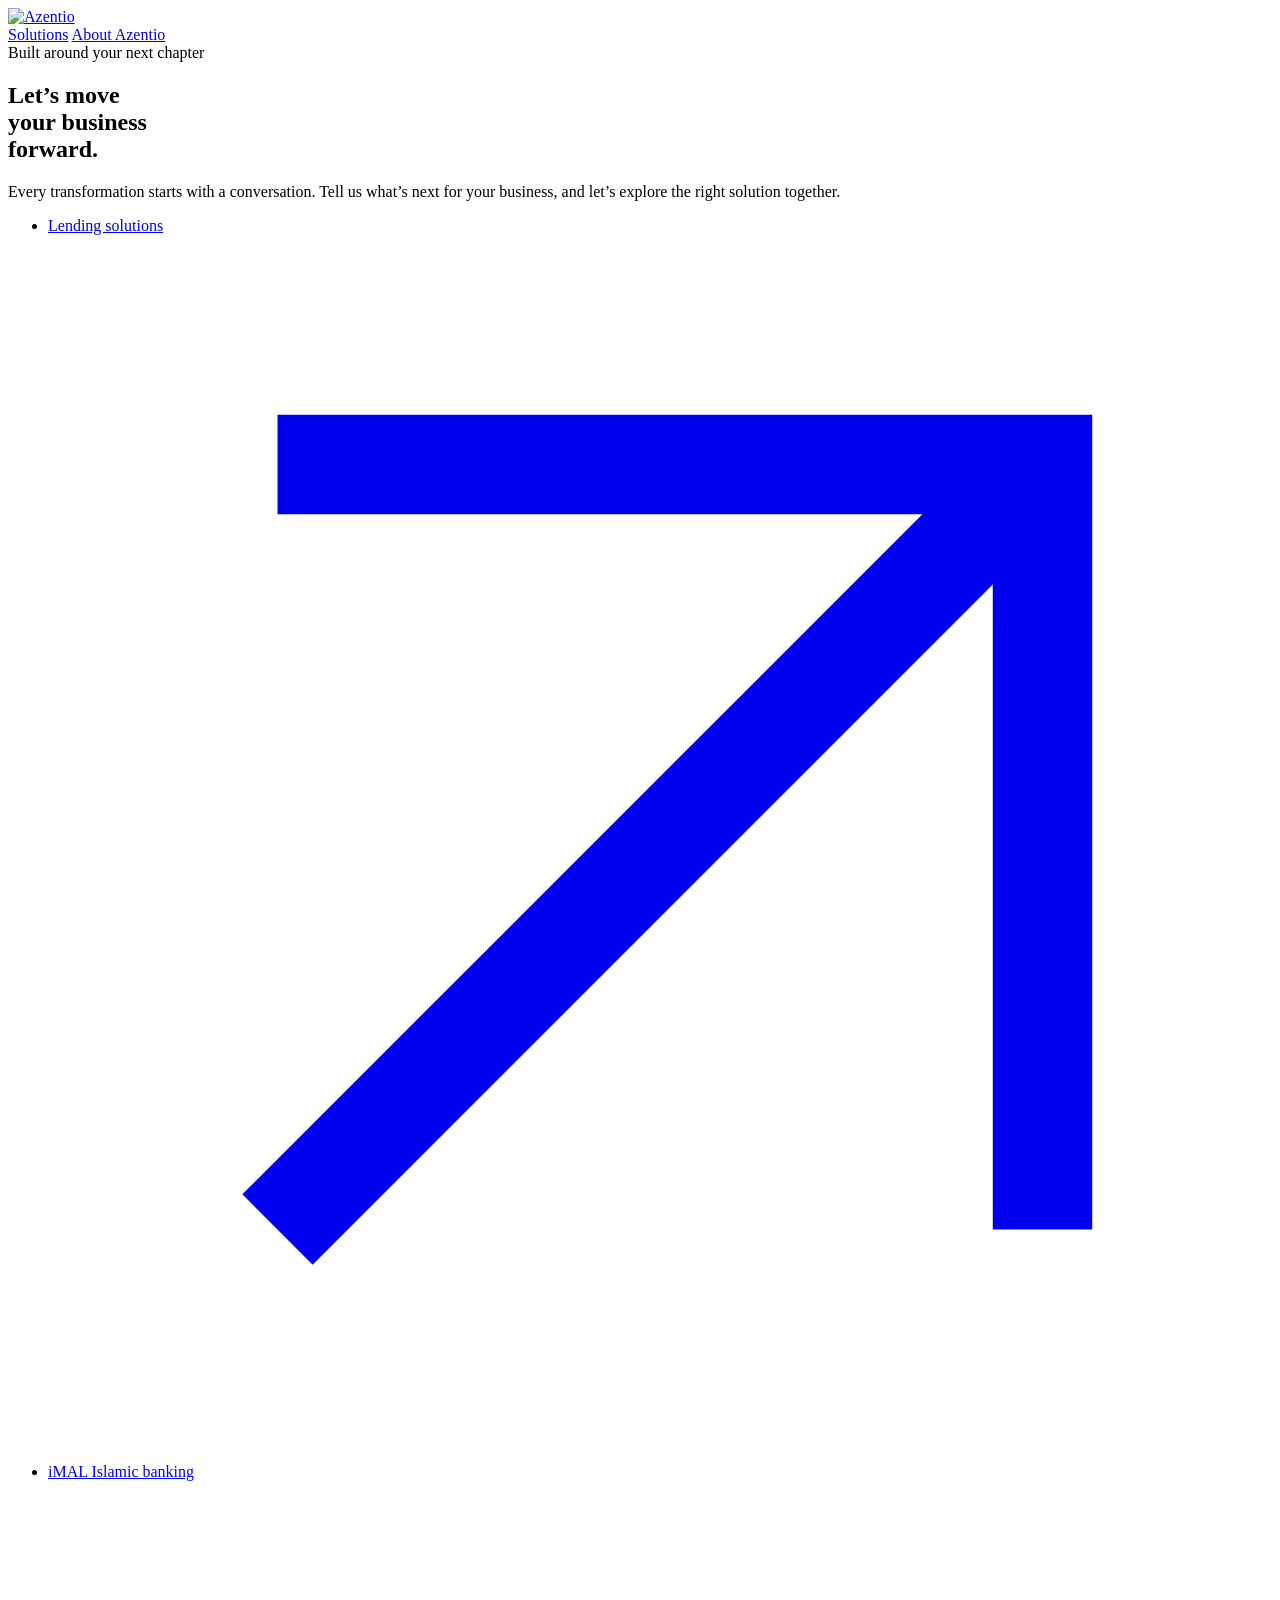
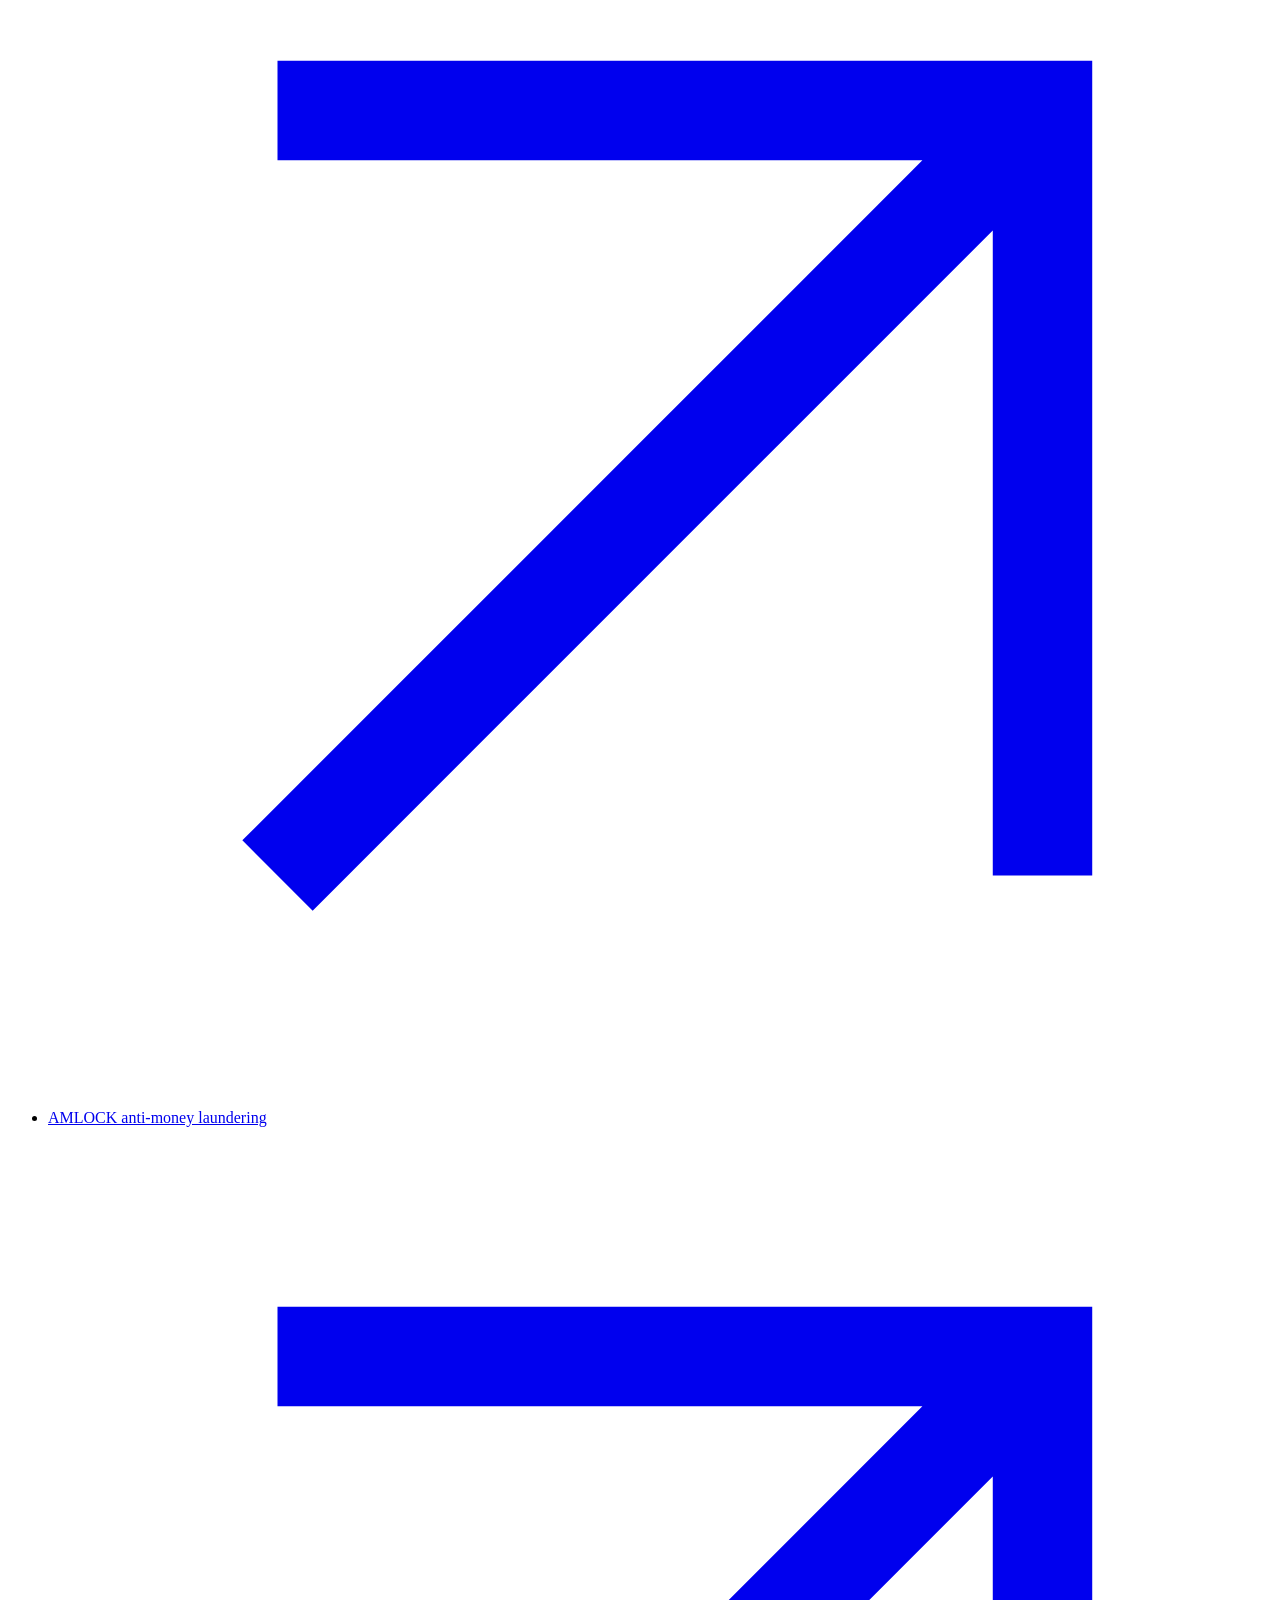
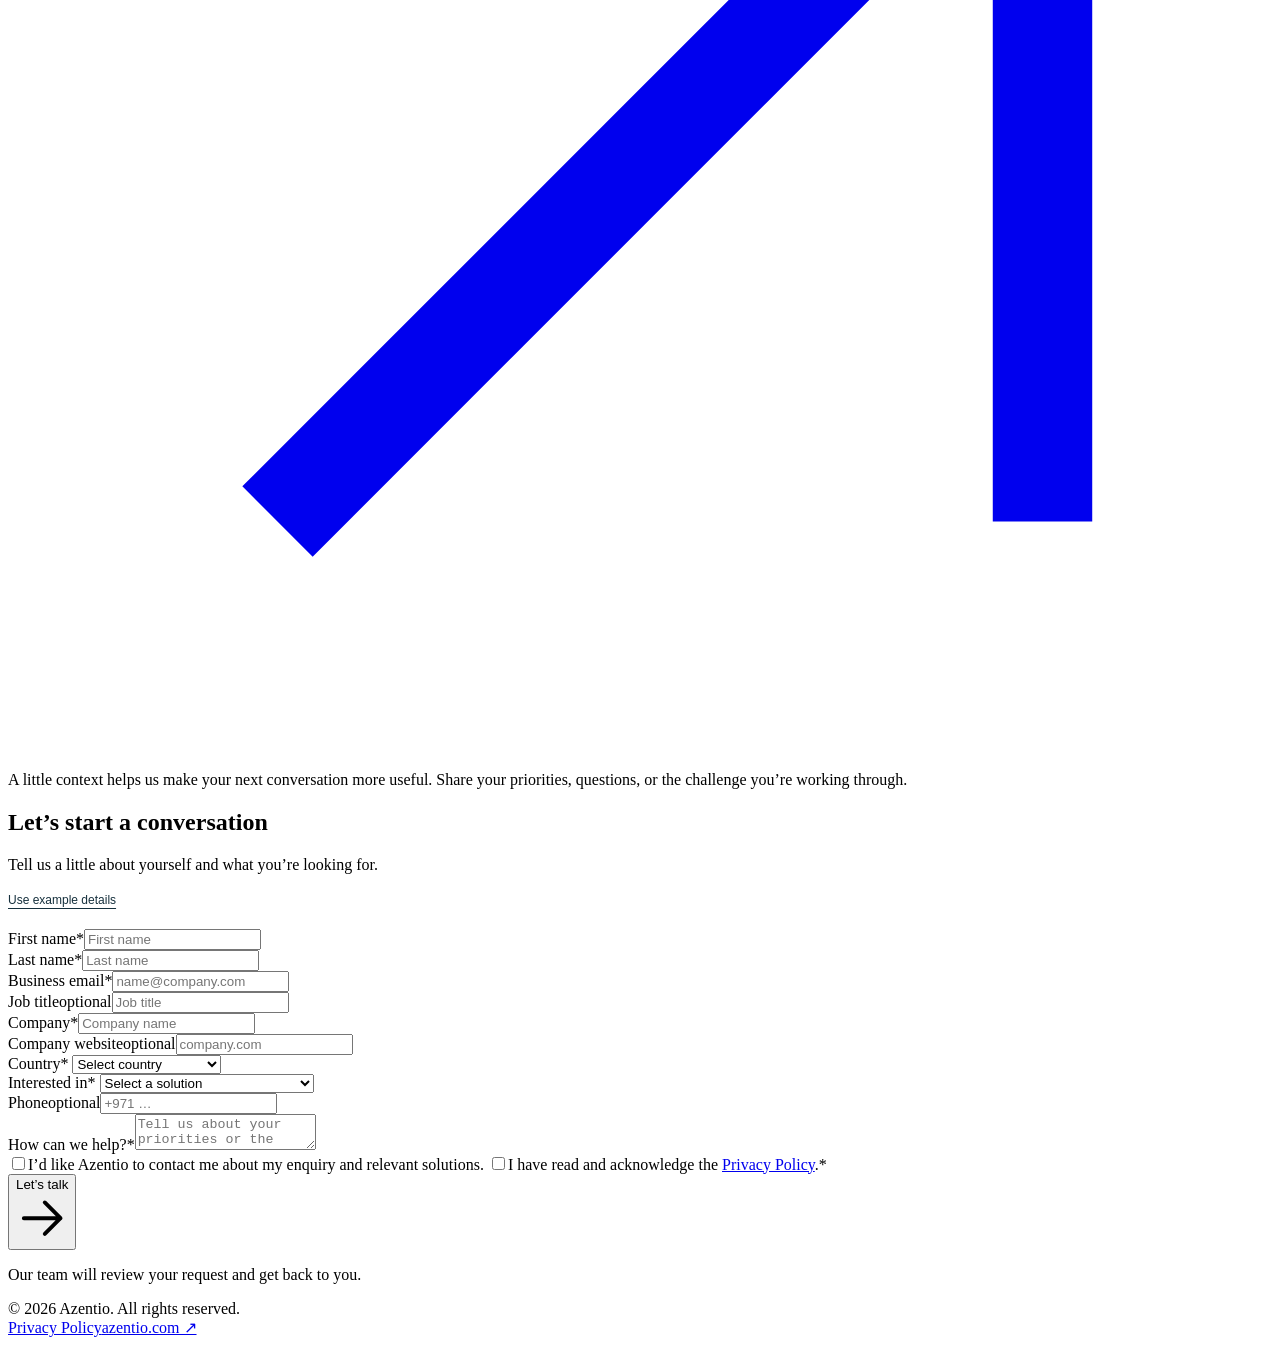
==== ai-sdr-engine/app/static/contact.html @ 13e9da65 "Add AI SDR engine (decision + engagement API, workspace UI) FastAPI service under ai-sdr-engine/: le" ====
<!doctype html>
<!-- app/static/contact.html - Public Azentio enquiry form (website, webinar and ad variants) that creates a lead -->
<html lang="en">
  <head>
    <meta charset="utf-8" />
    <meta name="viewport" content="width=device-width, initial-scale=1" />
    <meta name="color-scheme" content="light" />
    <title>Let's start a conversation | Azentio</title>
    <link rel="icon" href="/assets/azentio-logo.svg" />
    <link rel="stylesheet" href="/assets/brand.css" />
    <style>
      .example-details { border:0;background:none;padding:0;margin:0 0 22px;color:#16303d;font:12px Poppins,sans-serif;text-decoration:underline;text-underline-offset:4px;cursor:pointer; }
      .form-feedback.error { color: #a42727; background: #fde8e8; border-radius: 8px; padding: 10px 12px; font-size: 13px; }
      .field input[aria-invalid="true"], .field select[aria-invalid="true"], .field textarea[aria-invalid="true"] { border-color: #a42727; }
      .field-error { color: #a42727; font-size: 12px; margin: 4px 0 0; }
      .submit-button[aria-busy="true"] { opacity: .6; cursor: progress; }
      .receipt-reference { font-size: 12px; color: #61737b; }
    </style>
  </head>
  <body>
    <header class="site-header">
      <a href="https://www.azentio.com/" aria-label="Azentio home"><img class="logo" src="/assets/azentio-logo.svg" alt="Azentio" /></a>
      <nav class="nav" aria-label="Main navigation">
        <a class="nav-link" href="https://www.azentio.com/banking/">Solutions</a>
        <a class="nav-link" href="https://www.azentio.com/about-azentio">About Azentio</a>
      </nav>
    </header>
    <main class="hero">
      <section class="hero-copy">
        <div class="eyebrow" id="eyebrow">Built around your next chapter</div>
        <h1 id="headline">Let’s move<br />your business<br /><span class="underline">forward.</span></h1>
        <p class="hero-description" id="hero-description">Every transformation starts with a conversation. Tell us what’s next for your business, and let’s explore the right solution together.</p>
        <ul class="product-links">
          <li><a class="product-link" href="https://www.azentio.com/banking/lending"><span><i class="product-dot"></i>Lending solutions</span><svg viewBox="0 0 16 16" fill="none" aria-hidden="true"><path d="M3 13 13 3M3 3h10v10" stroke="currentColor" stroke-width="1.3" /></svg></a></li>
          <li><a class="product-link" href="https://www.azentio.com/banking/imal-islamic-banking"><span><i class="product-dot"></i>iMAL Islamic banking</span><svg viewBox="0 0 16 16" fill="none" aria-hidden="true"><path d="M3 13 13 3M3 3h10v10" stroke="currentColor" stroke-width="1.3" /></svg></a></li>
          <li><a class="product-link" href="https://www.azentio.com/risk-compliance/transaction-monitoring"><span><i class="product-dot"></i>AMLOCK anti-money laundering</span><svg viewBox="0 0 16 16" fill="none" aria-hidden="true"><path d="M3 13 13 3M3 3h10v10" stroke="currentColor" stroke-width="1.3" /></svg></a></li>
        </ul>
        <div class="motif" aria-hidden="true"><div class="motif-block one"></div><div class="motif-block two"></div><div class="motif-cut"></div><div class="motif-line"></div></div>
        <p class="privacy-note">A little context helps us make your next conversation more useful. Share your priorities, questions, or the challenge you’re working through.</p>
      </section>
      <section class="form-card" aria-labelledby="form-heading">
        <h2 id="form-heading">Let’s start a conversation</h2>
        <p class="form-intro" id="form-intro">Tell us a little about yourself and what you’re looking for.</p>
        <button type="button" class="example-details" id="use-example-details">Use example details</button>
        <form id="enquiry-form" novalidate>
          <p id="enquiry-error" class="form-feedback error" role="alert" hidden></p>
          <div class="fields">
            <div class="field"><label for="firstName">First name<span class="required">*</span></label><input id="firstName" name="firstName" autocomplete="given-name" required placeholder="First name" maxlength="100" /></div>
            <div class="field"><label for="lastName">Last name<span class="required">*</span></label><input id="lastName" name="lastName" autocomplete="family-name" required placeholder="Last name" maxlength="100" /></div>
            <div class="field"><label for="email">Business email<span class="required">*</span></label><input id="email" name="email" type="email" autocomplete="email" required placeholder="name@company.com" maxlength="200" /></div>
            <div class="field"><label for="role">Job title<span class="optional">optional</span></label><input id="role" name="role" autocomplete="organization-title" placeholder="Job title" maxlength="150" /></div>
            <div class="field"><label for="companyName">Company<span class="required">*</span></label><input id="companyName" name="companyName" autocomplete="organization" required placeholder="Company name" maxlength="200" /></div>
            <div class="field"><label for="companyDomain">Company website<span class="optional">optional</span></label><input id="companyDomain" name="companyDomain" type="text" inputmode="url" autocomplete="url" placeholder="company.com" maxlength="250" /></div>
            <div class="field"><label for="country">Country<span class="required">*</span></label>
              <select id="country" name="country" required>
                <option value="" selected disabled>Select country</option>
                <option value="AE">United Arab Emirates</option><option value="SA">Saudi Arabia</option><option value="BH">Bahrain</option><option value="QA">Qatar</option><option value="KW">Kuwait</option><option value="OM">Oman</option><option value="IN">India</option><option value="MY">Malaysia</option><option value="JO">Jordan</option><option value="EG">Egypt</option><option value="PK">Pakistan</option><option value="SG">Singapore</option><option value="GB">United Kingdom</option><option value="DE">Germany</option><option value="US">United States</option>
              </select></div>
            <div class="field"><label for="productId">Interested in<span class="required">*</span></label>
              <select id="productId" name="productId" required>
                <option value="" selected disabled>Select a solution</option>
                <option value="lending_platform">Lending solutions</option>
                <option value="islamic_banking">iMAL Islamic banking</option>
                <option value="aml_compliance">AMLOCK anti-money laundering</option>
                <option value="unknown">Something else</option>
              </select></div>
            <div class="field"><label for="phone">Phone<span class="optional">optional</span></label><input id="phone" name="phone" type="tel" autocomplete="tel" placeholder="+971 …" maxlength="40" /></div>
            <div class="field full"><label for="inquiry">How can we help?<span class="required" id="inquiry-req">*</span></label><textarea id="inquiry" name="inquiry" placeholder="Tell us about your priorities or the challenge you’d like to solve." maxlength="4000"></textarea></div>
          </div>
          <div class="checkboxes">
            <label class="checkbox-label" for="contactPermission"><input type="checkbox" id="contactPermission" name="contactPermission" /><span>I’d like Azentio to contact me about my enquiry and relevant solutions.</span></label>
            <label class="checkbox-label" for="privacyAccepted"><input type="checkbox" id="privacyAccepted" name="privacyAccepted" required /><span>I have read and acknowledge the <a href="https://www.azentio.com/privacy-policy/" target="_blank" rel="noopener">Privacy Policy</a>.<span class="required">*</span></span></label>
          </div>
          <button class="submit-button" id="submit-enquiry" type="submit"><span id="submit-label">Let’s talk</span><svg viewBox="0 0 20 20" fill="none" aria-hidden="true"><path d="M3 10h14m-6-6 6 6-6 6" stroke="currentColor" stroke-width="1.5" stroke-linecap="round" stroke-linejoin="round" /></svg></button>
          <p class="after-submit">Our team will review your request and get back to you.</p>
        </form>
        <div id="enquiry-confirmation" class="confirmation" hidden>
          <div class="confirmation-mark" aria-hidden="true">✓</div>
          <h3 id="confirmation-title" tabindex="-1">Thank you.</h3>
          <p id="confirmation-message"></p>
          <p id="confirmation-reference" class="receipt-reference"></p>
          <button type="button" class="dark-button" id="back-to-form">Back to form</button>
          <a id="view-enquiry" class="workspace-link" href="/workspace#/leads" style="margin-top:16px">View in sales workspace ↗</a>
        </div>
      </section>
    </main>
    <footer class="page-footer">
      <span>© 2026 Azentio. All rights reserved.</span>
      <div class="footer-links"><a href="https://www.azentio.com/privacy-policy/">Privacy Policy</a><a href="https://www.azentio.com/">azentio.com ↗</a></div>
    </footer>
    <script>
      "use strict";
      const params = new URLSearchParams(location.search);
      const source = ["website", "webinar", "event", "ad"].includes(params.get("source")) ? params.get("source") : "website";
      const eventName = params.get("event") || "";
      const assetName = params.get("asset") || "";
      const campaignId = params.get("campaign") || "";
      const $ = id => document.getElementById(id);
      const PREFILL = {
        layla: { firstName: "Layla", lastName: "Haddad", email: "layla.haddad@gulfcrescentbank.ae", role: "Head of Digital Lending", companyName: "Gulf Crescent Bank", country: "AE", productId: "lending_platform", phone: "+971 50 555 0101", inquiry: "We are replacing our lending platform. Please arrange a discussion." },
        yusuf: { firstName: "Yusuf", lastName: "Rahman", email: "yusuf.rahman@alnoorislamic.com.sa", role: "Chief Transformation Officer", companyName: "Al Noor Islamic Bank", country: "SA", productId: "islamic_banking", phone: "+966 55 555 0201", inquiry: "" },
      };

      // Adapt headline and copy for webinar/event registrations and ad downloads
      function applyVariant() {
        if (source === "webinar" || source === "event") {
          $("eyebrow").textContent = source === "webinar" ? "Webinar registration" : "Event registration";
          $("headline").textContent = eventName || "Join the conversation";
          $("hero-description").textContent = "Register your place. We’ll share the session details and follow up with insights relevant to your institution.";
          $("form-heading").textContent = "Reserve your place";
          $("submit-label").textContent = "Register";
          $("inquiry-req").hidden = true;
        } else if (source === "ad") {
          $("eyebrow").textContent = "Free download";
          $("headline").textContent = assetName || "Get the guide";
          $("hero-description").textContent = "Fill in your details and we’ll send the guide straight to your inbox.";
          $("form-heading").textContent = "Get your copy";
          $("submit-label").textContent = "Download";
          $("inquiry-req").hidden = true;
        }
      }

      // Show a field-level error next to an input
      function fieldError(el, msg) {
        el.setAttribute("aria-invalid", "true");
        const p = document.createElement("p"); p.className = "field-error"; p.textContent = msg; el.insertAdjacentElement("afterend", p);
      }
      // Keep only the public hostname from a supplied company website.
      function companyHost(value) {
        const text = value.trim(); if (!text) return "";
        try {
          const url = new URL(/^https?:\/\//i.test(text) ? text : "https://" + text);
          const host = url.hostname.toLowerCase().replace(/^www\./, "").replace(/\.$/, "");
          if (!["http:", "https:"].includes(url.protocol) || url.username || url.password || url.port || !host.includes(".") || /^[\d.]+$/.test(host) || !/^[a-z0-9.-]+$/.test(host) || /\.(?:test|example|localhost|local|internal|invalid)$/.test(host)) return null;
          return host;
        } catch (_) { return null; }
      }
      // Validate required fields and return the first invalid element
      function validate() {
        document.querySelectorAll(".field-error").forEach(e => e.remove());
        document.querySelectorAll("[aria-invalid]").forEach(e => e.removeAttribute("aria-invalid"));
        const needInquiry = source === "website";
        const checks = [["firstName", "Enter your first name."], ["lastName", "Enter your last name."], ["email", "Enter your business email."], ["companyName", "Enter your company."], ["country", "Select your country."], ["productId", "Select a solution."]];
        if (needInquiry) checks.push(["inquiry", "Tell us briefly how we can help."]);
        let firstBad = null;
        for (const [id, msg] of checks) { const el = $(id); if (!el.value.trim()) { fieldError(el, msg); firstBad = firstBad || el; } }
        const em = $("email"); if (em.value.trim() && !/^[^@\s]+@[^@\s]+\.[^@\s]+$/.test(em.value.trim())) { fieldError(em, "Enter a valid email address."); firstBad = firstBad || em; }
        const website = $("companyDomain"); if (website.value.trim() && !companyHost(website.value)) { fieldError(website, "Enter your company's public website, such as company.com."); firstBad = firstBad || website; }
        if (!$("privacyAccepted").checked) { fieldError($("privacyAccepted").closest("label"), "Please acknowledge the Privacy Policy."); firstBad = firstBad || $("privacyAccepted"); }
        return firstBad;
      }

      let idemKey = crypto.randomUUID();
      let previousPayload = "";
      $("enquiry-form").addEventListener("submit", async e => {
        e.preventDefault();
        const bad = validate();
        if (bad) { bad.focus(); return; }
        const btn = $("submit-enquiry"); btn.setAttribute("aria-busy", "true"); btn.disabled = true; $("enquiry-error").hidden = true;
        const v = id => $(id).value.trim();
        const body = {
          sourceRecordId: source + "-" + idemKey.slice(0, 12), source, fullName: v("firstName") + " " + v("lastName"), email: v("email"),
          companyName: v("companyName"), country: v("country"), productId: v("productId"), inquiry: v("inquiry"),
          privacyAccepted: $("privacyAccepted").checked, contactPermission: $("contactPermission").checked ? "allowed" : "unknown", submittedAt: new Date().toISOString(),
        };
        if (v("role")) body.role = v("role");
        if (v("companyDomain")) body.companyDomain = companyHost(v("companyDomain"));
        if (v("phone")) body.phone = v("phone");
        if (eventName) body.eventName = eventName;
        if (assetName) body.assetName = assetName;
        if (campaignId) body.campaignId = campaignId;
        const signature = JSON.stringify({...body,sourceRecordId:undefined,submittedAt:undefined});
        if (previousPayload && signature !== previousPayload) { idemKey=crypto.randomUUID(); body.sourceRecordId=source+"-"+idemKey.slice(0,12); }
        previousPayload=signature;
        try {
          const r = await fetch("/public/enquiries", { method: "POST", headers: { "Content-Type": "application/json", "Idempotency-Key": idemKey }, body: JSON.stringify(body) });
          if (!r.ok) throw new Error(String(r.status));
          const data = await r.json();
          $("enquiry-form").hidden = true; $("enquiry-confirmation").hidden = false;
          $("use-example-details").hidden = true;
          $("view-enquiry").href = "/workspace#/leads/" + encodeURIComponent(data.leadId);
          $("confirmation-message").textContent = source === "website"
            ? "We’ve received your enquiry, " + v("firstName") + ". A member of our team will be in touch shortly."
            : source === "ad" ? "Thanks, " + v("firstName") + ". Your request has been recorded for our team to review."
            : "You’re registered, " + v("firstName") + ". Your registration has been recorded for our team to review.";
          $("confirmation-reference").textContent = "Reference: " + String(data.reference || data.leadId || "");
          $("confirmation-title").focus();
        } catch (err) {
          const box = $("enquiry-error"); box.textContent = "We couldn’t send your request just now. Please try again in a moment."; box.hidden = false;
        } finally { btn.removeAttribute("aria-busy"); btn.disabled = false; }
      });
      $("back-to-form").addEventListener("click", () => {
        $("enquiry-form").reset(); $("use-example-details").hidden=false; idemKey = crypto.randomUUID();
        $("enquiry-confirmation").hidden = true; $("enquiry-form").hidden = false; $("firstName").focus();
      });
      // Fill a controlled example without recording consent or submitting it.
      $("use-example-details").addEventListener("click", () => {
        const values = {firstName:"Priya",lastName:"Shah",email:"priya.shah@gulfcrescentbank.ae",role:"Head of Transformation",companyName:"Harbour Bank",country:"AE",productId:"lending_platform",inquiry:"We are reviewing our lending platform and would like to discuss loan origination and collections. Vendor evaluation is planned for Q1 2027."};
        for (const [field,value] of Object.entries(values)) if ($(field)) $(field).value=value;
        $("contactPermission").checked=false; $("privacyAccepted").checked=false;
        idemKey=crypto.randomUUID(); previousPayload="";
      });
      applyVariant();
      const pre = PREFILL[params.get("prefill")];
      if (pre) { for (const [k, val] of Object.entries(pre)) if ($(k)) $(k).value = val; $("contactPermission").checked = false; $("privacyAccepted").checked = false; }
    </script>
  </body>
</html>
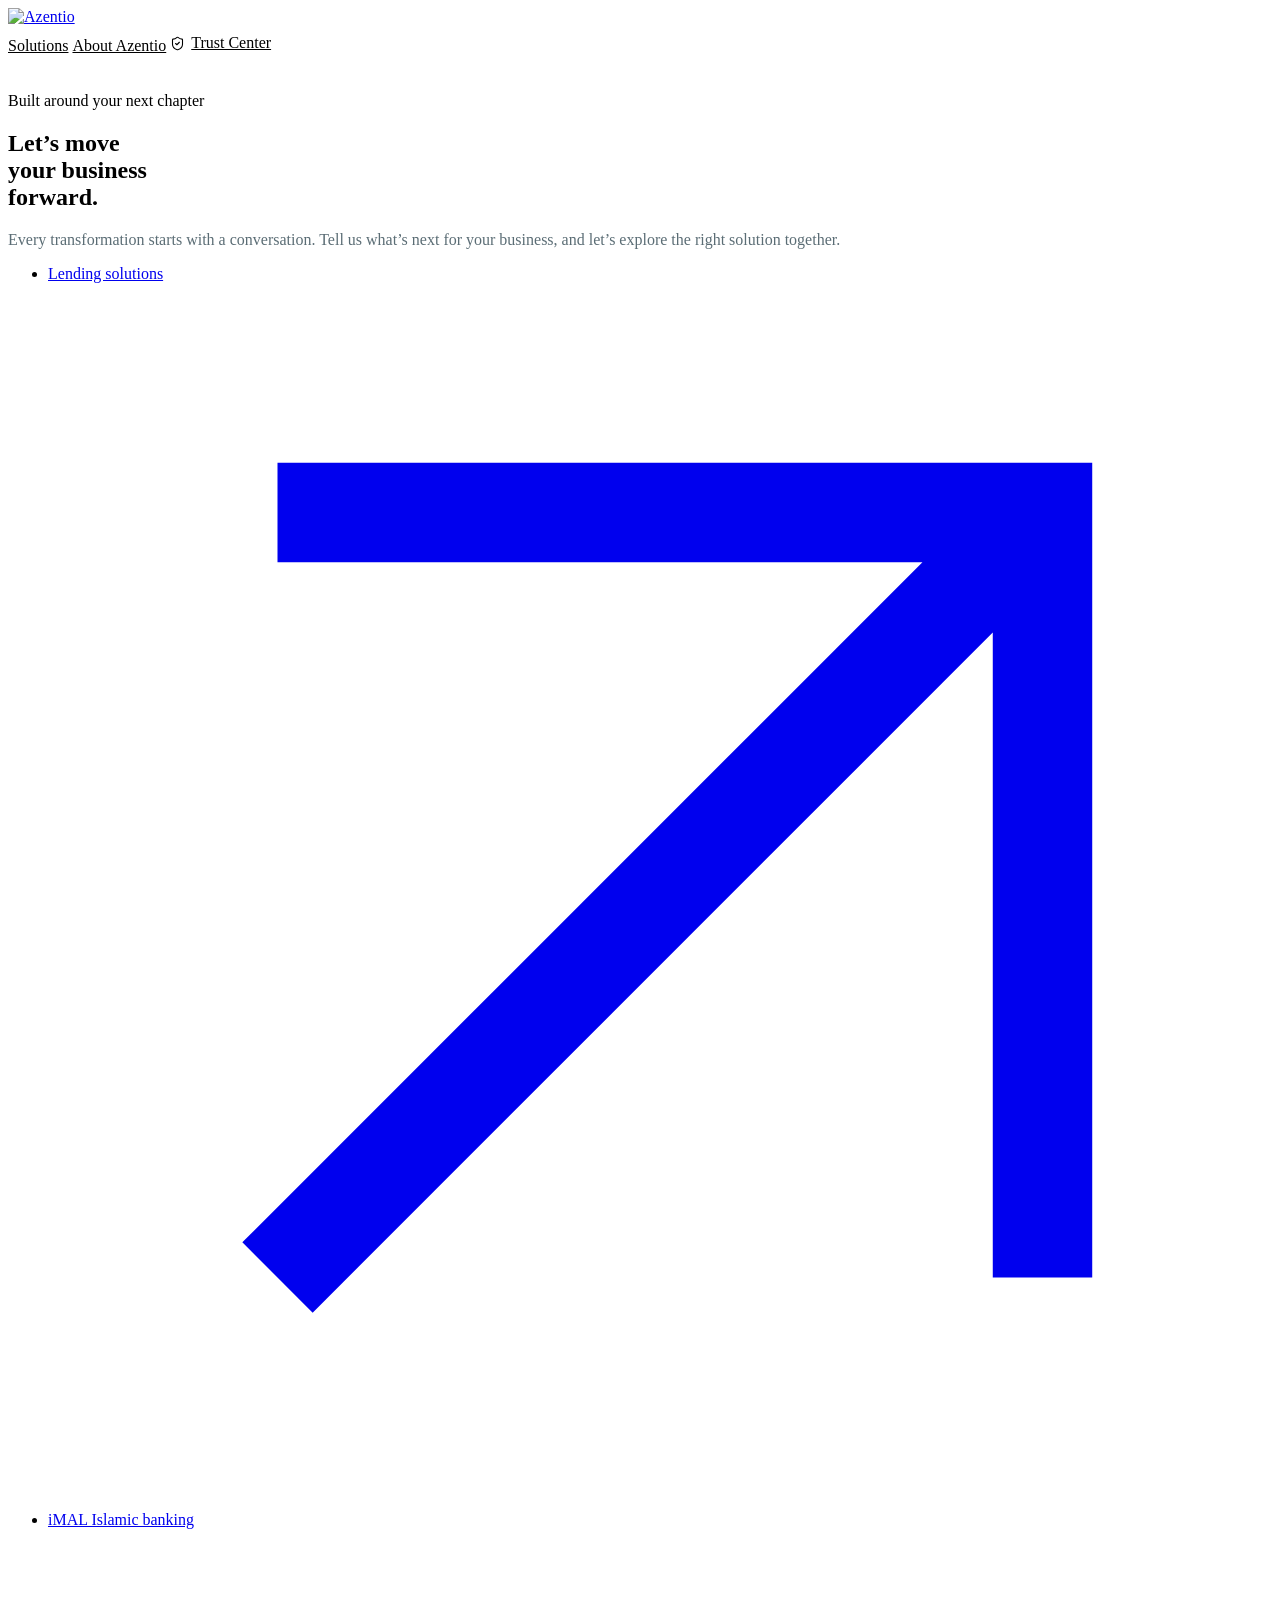
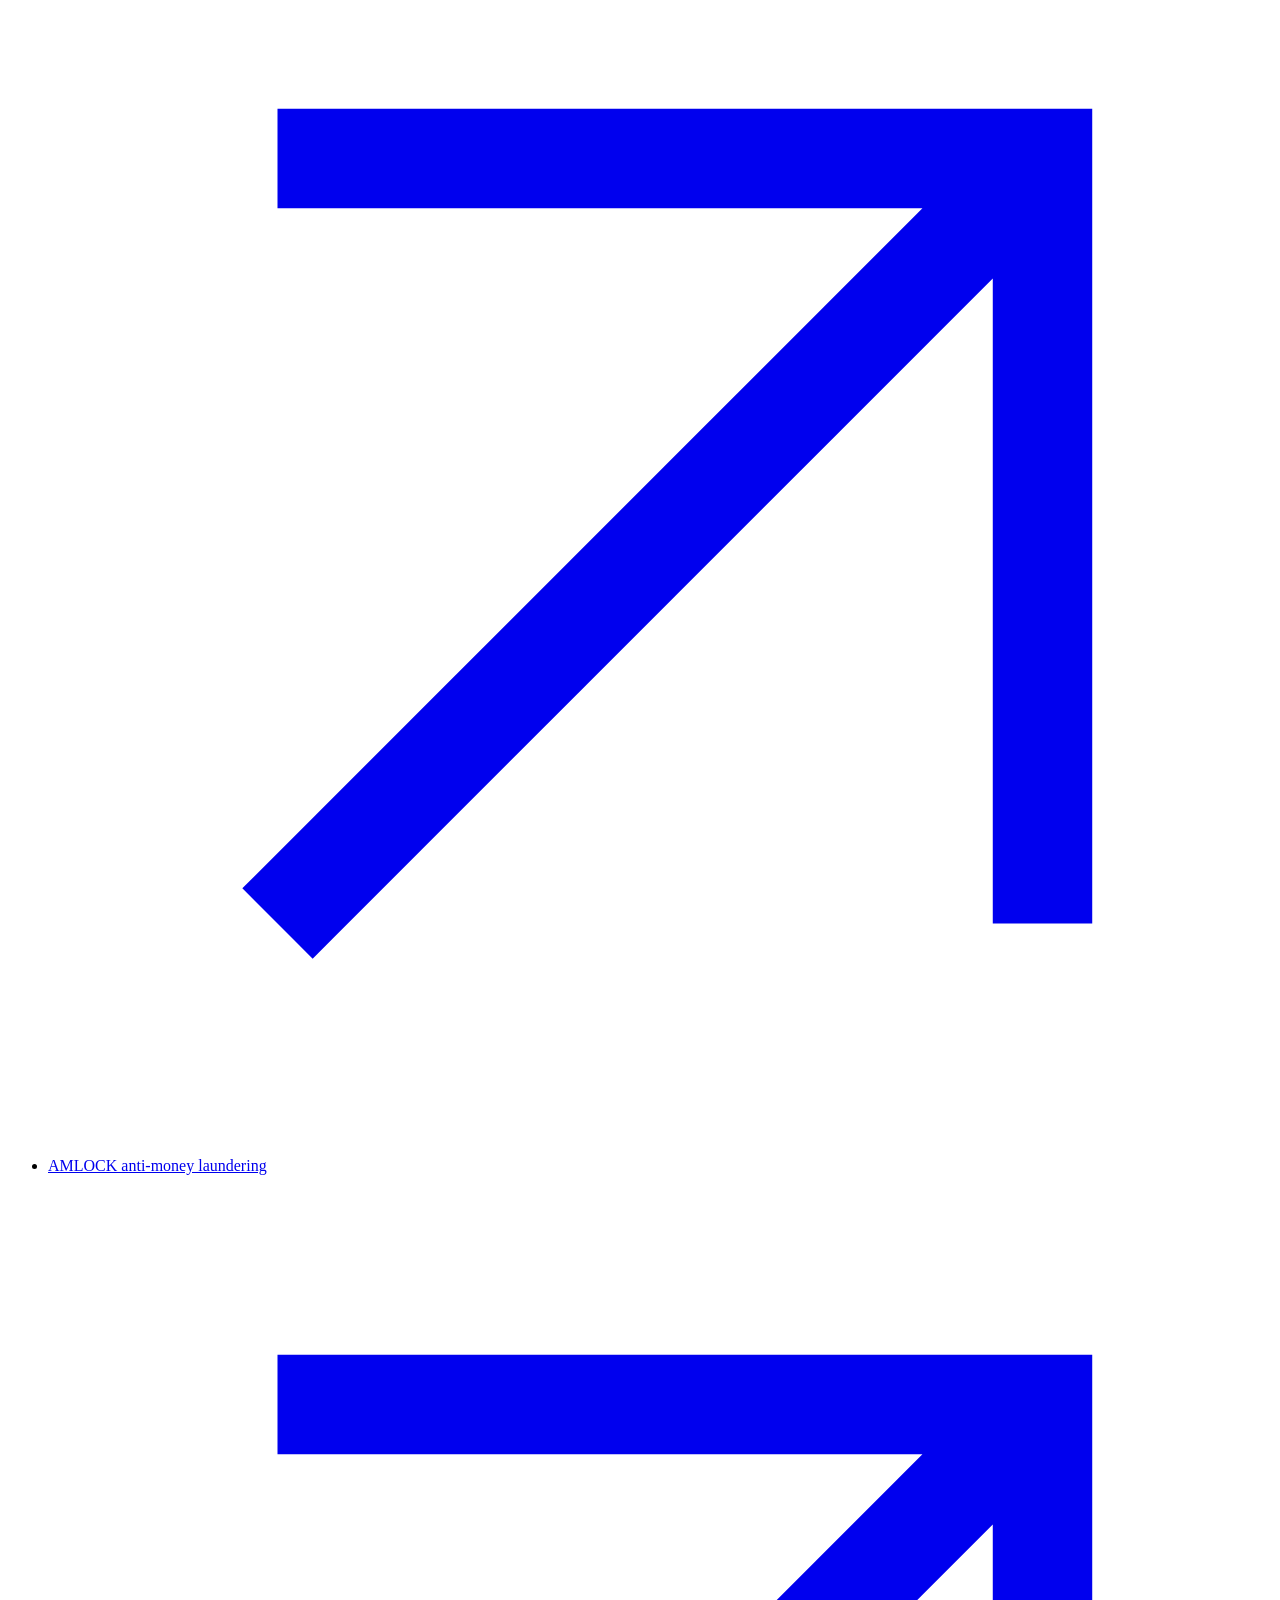
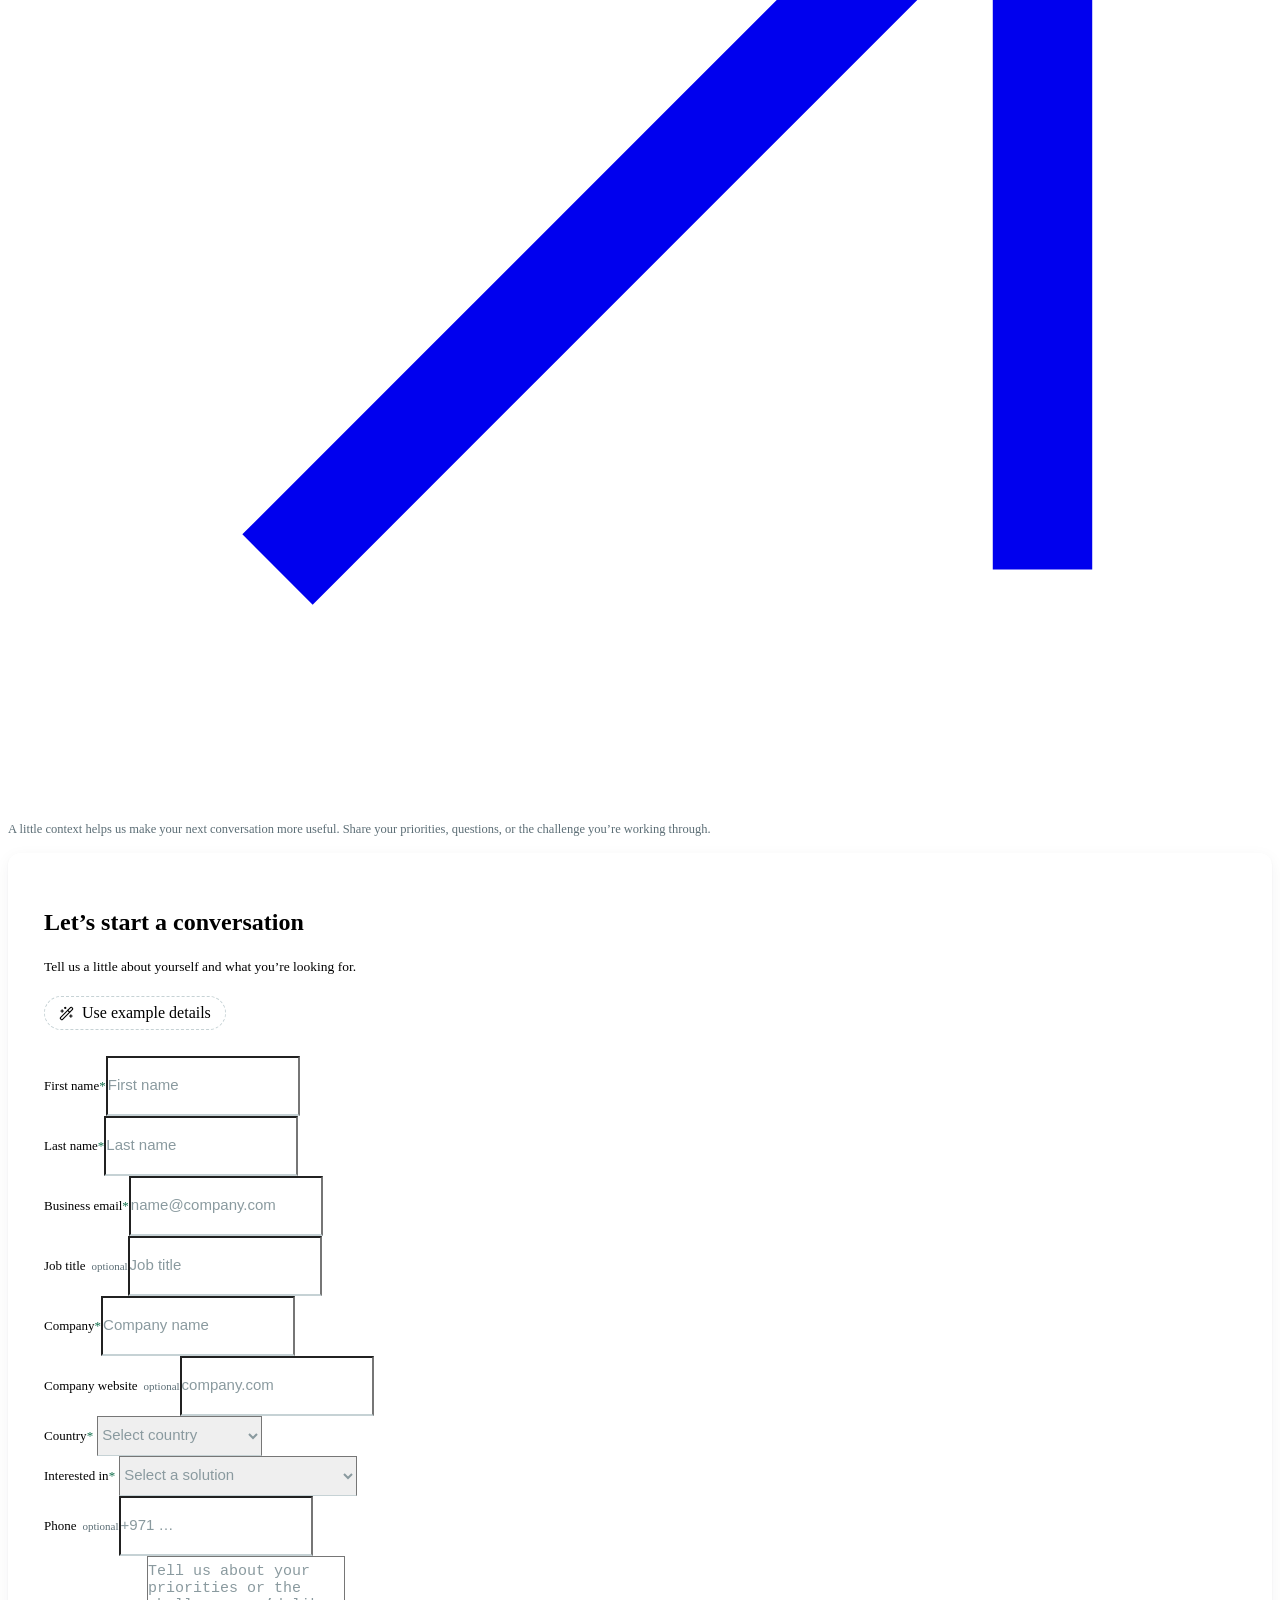
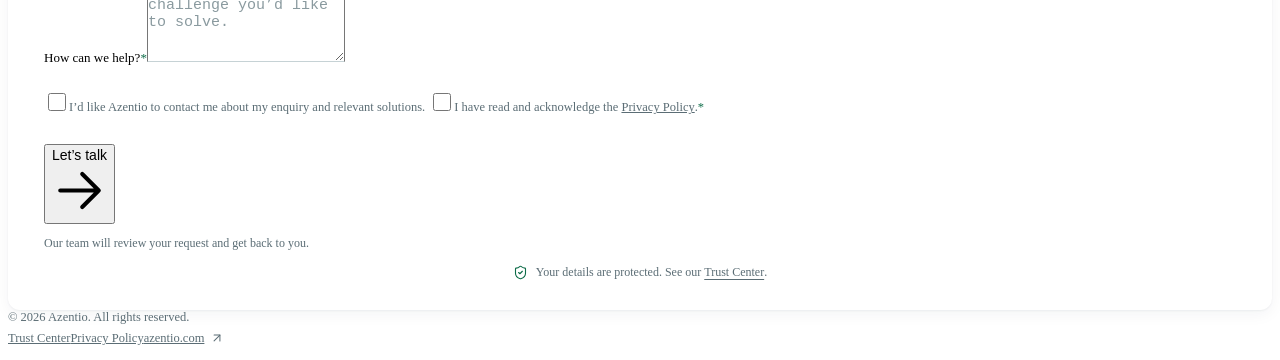
==== commit 991a4aab: "AI SDR engine: multichannel outreach, account pages, performance view - Text messaging step: AI-draf" ====
--- a/ai-sdr-engine/app/static/contact.html
+++ b/ai-sdr-engine/app/static/contact.html
@@ -9,12 +9,93 @@
     <link rel="icon" href="/assets/azentio-logo.svg" />
     <link rel="stylesheet" href="/assets/brand.css" />
     <style>
-      .example-details { border:0;background:none;padding:0;margin:0 0 22px;color:#16303d;font:12px Poppins,sans-serif;text-decoration:underline;text-underline-offset:4px;cursor:pointer; }
-      .form-feedback.error { color: #a42727; background: #fde8e8; border-radius: 8px; padding: 10px 12px; font-size: 13px; }
-      .field input[aria-invalid="true"], .field select[aria-invalid="true"], .field textarea[aria-invalid="true"] { border-color: #a42727; }
-      .field-error { color: #a42727; font-size: 12px; margin: 4px 0 0; }
-      .submit-button[aria-busy="true"] { opacity: .6; cursor: progress; }
-      .receipt-reference { font-size: 12px; color: #61737b; }
+      :root {
+        --ink-2: #2b4654; --ink-soft: #e8eef0; --mint-soft: #ddfff2; --mint-ink: #0b6b47; --muted: #5b6d75;
+        --line-soft: #dde5e7; --line-strong: #c6d2d5; --red-soft: #fde8e8; --red-ink: #a42727;
+        --radius: 12px; --shadow: 0 1px 2px rgb(22 48 61 / .05), 0 4px 16px rgb(22 48 61 / .05); --ease: cubic-bezier(.2,.8,.2,1);
+      }
+      :focus-visible { outline: 2px solid var(--ink); outline-offset: 3px; border-radius: 6px; }
+      .site-header { height: 84px; }
+      .nav-link { display: inline-flex; align-items: center; gap: 6px; padding: 8px 0; color: var(--ink); }
+      .nav-link svg { width: 15px; height: 15px; stroke: currentColor; fill: none; stroke-width: 1.75; stroke-linecap: round; stroke-linejoin: round; }
+      .hero-description { color: var(--muted); }
+      .privacy-note { font-size: 12.5px; line-height: 1.75; color: var(--muted); }
+      .form-card { border-radius: var(--radius); border-color: var(--line-soft); box-shadow: var(--shadow); padding: 36px 36px 30px; }
+      .form-intro { font-size: 13.5px; line-height: 1.65; margin-bottom: 18px; }
+      .example-details { display: inline-flex; align-items: center; gap: 8px; min-height: 34px; padding: 0 14px; margin: 0 0 26px; border: 1px dashed var(--line-strong); border-radius: 999px; background: var(--white); color: var(--ink); font: 500 12.5px var(--font); cursor: pointer; transition: background .15s var(--ease), border-color .15s var(--ease); }
+      .example-details:hover { background: var(--ink-soft); border-color: var(--ink); }
+      .example-details svg { width: 15px; height: 15px; stroke: currentColor; fill: none; stroke-width: 1.75; stroke-linecap: round; stroke-linejoin: round; }
+      .fields { row-gap: 24px; }
+      .field label { font-size: 13px; font-weight: 500; margin-bottom: 6px; }
+      .required { color: var(--mint-ink); }
+      .optional { font-size: 11px; color: var(--muted); margin-left: 6px; font-weight: 400; }
+      .field input, .field select, .field textarea { font-size: 15px; min-height: 40px; padding: 6px 0 10px; border-bottom-color: var(--line-strong); transition: border-color .15s var(--ease), box-shadow .15s var(--ease); }
+      .field input::placeholder, .field textarea::placeholder { color: #8a9a9f; }
+      .field select:invalid { color: #8a9a9f; }
+      .field input:hover, .field select:hover, .field textarea:hover { border-bottom-color: var(--muted); }
+      .field input:focus, .field select:focus, .field textarea:focus { border-bottom-color: var(--ink); box-shadow: 0 2px 0 var(--mint); }
+      .field textarea { min-height: 88px; }
+      .field input[aria-invalid="true"], .field select[aria-invalid="true"], .field textarea[aria-invalid="true"] { border-bottom-color: var(--red-ink); box-shadow: 0 1px 0 var(--red-ink); }
+      .field-error { display: flex; align-items: flex-start; gap: 6px; color: var(--red-ink); font-size: 12.5px; line-height: 1.5; margin: 6px 0 0; }
+      .field-error::before { content: ""; flex: none; width: 14px; height: 14px; margin-top: 2px; background: currentColor; -webkit-mask: url("data:image/svg+xml,%3Csvg xmlns='http://www.w3.org/2000/svg' viewBox='0 0 24 24' fill='none' stroke='black' stroke-width='2' stroke-linecap='round'%3E%3Ccircle cx='12' cy='12' r='10'/%3E%3Cpath d='M12 8v4M12 16h.01'/%3E%3C/svg%3E") center / contain no-repeat; mask: url("data:image/svg+xml,%3Csvg xmlns='http://www.w3.org/2000/svg' viewBox='0 0 24 24' fill='none' stroke='black' stroke-width='2' stroke-linecap='round'%3E%3Ccircle cx='12' cy='12' r='10'/%3E%3Cpath d='M12 8v4M12 16h.01'/%3E%3C/svg%3E") center / contain no-repeat; }
+      .checkboxes { gap: 14px; margin-top: 26px; }
+      .checkbox-label { font-size: 12.5px; line-height: 1.65; color: var(--muted); }
+      .checkbox-label input { width: 18px; height: 18px; min-width: 18px; margin-top: 1px; border-radius: 4px; border-color: var(--line-strong); cursor: pointer; transition: background .15s var(--ease), border-color .15s var(--ease); }
+      .checkbox-label input:hover { border-color: var(--ink); }
+      .checkbox-label input:focus-visible { outline: 2px solid var(--ink); outline-offset: 2px; }
+      .checkbox-label input:checked:after { font-size: 12px; }
+      .checkbox-label a { color: var(--ink); font-weight: 500; }
+      .checkbox-label + .field-error { margin: -6px 0 0 28px; }
+      .form-feedback.error { color: var(--red-ink); background: var(--red-soft); border: 1px solid #f3c9c9; border-radius: 8px; padding: 10px 12px; font-size: 13px; }
+      .submit-button { min-height: 50px; margin-top: 26px; font-size: 14px; transition: background .15s var(--ease), transform .15s var(--ease), box-shadow .15s var(--ease); }
+      .submit-button:hover:not(:disabled) { background: #3eefa9; box-shadow: 0 6px 18px rgb(11 107 71 / .18); }
+      .submit-button:focus-visible { outline-offset: 3px; border-radius: 40px; }
+      .submit-button svg { transition: transform .15s var(--ease); }
+      .submit-button:hover:not(:disabled) svg { transform: translateX(3px); }
+      .submit-button[aria-busy="true"] { opacity: .75; cursor: progress; }
+      .submit-button[aria-busy="true"] svg { display: none; }
+      .submit-button[aria-busy="true"]::after { content: ""; width: 16px; height: 16px; border-radius: 50%; border: 2px solid rgb(22 48 61 / .25); border-top-color: var(--ink); animation: spin .8s linear infinite; }
+      @keyframes spin { to { transform: rotate(360deg); } }
+      .after-submit { font-size: 12px; color: var(--muted); }
+      .trust-note { display: flex; align-items: center; justify-content: center; gap: 8px; margin: 14px 0 0; font-size: 12px; color: var(--muted); text-align: center; }
+      .trust-note svg { width: 15px; height: 15px; flex: none; stroke: var(--mint-ink); fill: none; stroke-width: 1.75; stroke-linecap: round; stroke-linejoin: round; }
+      .trust-note a { color: var(--ink); font-weight: 500; text-underline-offset: 3px; }
+      .confirmation-mark { width: 60px; height: 60px; color: var(--ink); }
+      .confirmation-mark svg { width: 28px; height: 28px; stroke: currentColor; fill: none; stroke-width: 2.25; stroke-linecap: round; stroke-linejoin: round; }
+      .confirmation h3:focus { outline: none; }
+      .confirmation .receipt-reference { display: table; font-size: 12.5px; color: var(--ink); background: var(--ink-soft); border-radius: 999px; padding: 4px 12px; margin: 18px 0 24px; font-variant-numeric: tabular-nums; }
+      .confirmation { min-height: 0; padding: 28px 0 8px; }
+      .receipt-reference:empty { display: none; }
+      .dark-button { min-height: 44px; }
+      .confirmation .dark-button { margin: 0 10px 0 0; }
+      .workspace-link svg { stroke: currentColor; fill: none; stroke-width: 1.75; stroke-linecap: round; stroke-linejoin: round; }
+      .page-footer { font-size: 12.5px; color: var(--muted); border-top-color: var(--line-soft); }
+      .page-footer a { display: inline-flex; align-items: center; gap: 6px; padding: 6px 0; color: var(--ink); }
+      .page-footer a svg { width: 14px; height: 14px; stroke: currentColor; fill: none; stroke-width: 1.75; stroke-linecap: round; stroke-linejoin: round; }
+      @media (max-width: 960px) {
+        .hero { grid-template-columns: 1fr; gap: 36px; }
+        .hero h1 { max-width: none; }
+        .motif { display: none; }
+        .privacy-note { margin-top: 20px; }
+      }
+      @media (max-width: 760px) {
+        .site-header { height: 72px; }
+        .nav-link { display: none; }
+        .nav-link.nav-trust { display: inline-flex; font-size: 13px; }
+        .product-link { font-size: 12px; }
+        .form-card { padding: 28px 22px; }
+        .field label { font-size: 13px; }
+        .field input, .field select, .field textarea { font-size: 16px; }
+        .page-footer { font-size: 12px; flex-direction: column; gap: 10px; padding-left: 0; padding-right: 0; }
+        .footer-links { flex-wrap: wrap; gap: 4px 18px; }
+      }
+      @media (max-width: 480px) {
+        .fields { grid-template-columns: 1fr; }
+        .field.full { grid-column: auto; }
+      }
+      @media (prefers-reduced-motion: reduce) {
+        *, *::before, *::after { animation: none !important; transition: none !important; }
+      }
     </style>
   </head>
   <body>
@@ -23,6 +104,7 @@
       <nav class="nav" aria-label="Main navigation">
         <a class="nav-link" href="https://www.azentio.com/banking/">Solutions</a>
         <a class="nav-link" href="https://www.azentio.com/about-azentio">About Azentio</a>
+        <a class="nav-link nav-trust" href="/trust"><svg viewBox="0 0 24 24" aria-hidden="true"><path d="M20 13c0 5-3.5 7.5-7.66 8.95a1 1 0 0 1-.67-.01C7.5 20.5 4 18 4 13V6a1 1 0 0 1 1-1c2 0 4.5-1.2 6.24-2.72a1.17 1.17 0 0 1 1.52 0C14.51 3.81 17 5 19 5a1 1 0 0 1 1 1z" /><path d="m9 12 2 2 4-4" /></svg>Trust Center</a>
       </nav>
     </header>
     <main class="hero">
@@ -41,7 +123,7 @@
       <section class="form-card" aria-labelledby="form-heading">
         <h2 id="form-heading">Let’s start a conversation</h2>
         <p class="form-intro" id="form-intro">Tell us a little about yourself and what you’re looking for.</p>
-        <button type="button" class="example-details" id="use-example-details">Use example details</button>
+        <button type="button" class="example-details" id="use-example-details"><svg viewBox="0 0 24 24" aria-hidden="true"><path d="m21.64 3.64-1.28-1.28a1.21 1.21 0 0 0-1.72 0L2.36 18.64a1.21 1.21 0 0 0 0 1.72l1.28 1.28a1.2 1.2 0 0 0 1.72 0L21.64 5.36a1.2 1.2 0 0 0 0-1.72" /><path d="m14 7 3 3" /><path d="M5 6v4" /><path d="M19 14v4" /><path d="M10 2v2" /><path d="M7 8H3" /><path d="M21 16h-4" /><path d="M11 3H9" /></svg>Use example details</button>
         <form id="enquiry-form" novalidate>
           <p id="enquiry-error" class="form-feedback error" role="alert" hidden></p>
           <div class="fields">
@@ -73,20 +155,21 @@
           </div>
           <button class="submit-button" id="submit-enquiry" type="submit"><span id="submit-label">Let’s talk</span><svg viewBox="0 0 20 20" fill="none" aria-hidden="true"><path d="M3 10h14m-6-6 6 6-6 6" stroke="currentColor" stroke-width="1.5" stroke-linecap="round" stroke-linejoin="round" /></svg></button>
           <p class="after-submit">Our team will review your request and get back to you.</p>
+          <p class="trust-note"><svg viewBox="0 0 24 24" aria-hidden="true"><path d="M20 13c0 5-3.5 7.5-7.66 8.95a1 1 0 0 1-.67-.01C7.5 20.5 4 18 4 13V6a1 1 0 0 1 1-1c2 0 4.5-1.2 6.24-2.72a1.17 1.17 0 0 1 1.52 0C14.51 3.81 17 5 19 5a1 1 0 0 1 1 1z" /><path d="m9 12 2 2 4-4" /></svg><span>Your details are protected. See our <a href="/trust">Trust Center</a>.</span></p>
         </form>
         <div id="enquiry-confirmation" class="confirmation" hidden>
-          <div class="confirmation-mark" aria-hidden="true">✓</div>
+          <div class="confirmation-mark" aria-hidden="true"><svg viewBox="0 0 24 24"><path d="M20 6 9 17l-5-5" /></svg></div>
           <h3 id="confirmation-title" tabindex="-1">Thank you.</h3>
           <p id="confirmation-message"></p>
           <p id="confirmation-reference" class="receipt-reference"></p>
           <button type="button" class="dark-button" id="back-to-form">Back to form</button>
-          <a id="view-enquiry" class="workspace-link" href="/workspace#/leads" style="margin-top:16px">View in sales workspace ↗</a>
+          <a id="view-enquiry" class="workspace-link" href="/workspace#/leads" style="margin-top:16px">View in sales workspace<svg viewBox="0 0 24 24" aria-hidden="true"><path d="M7 7h10v10" /><path d="M7 17 17 7" /></svg></a>
         </div>
       </section>
     </main>
     <footer class="page-footer">
       <span>© 2026 Azentio. All rights reserved.</span>
-      <div class="footer-links"><a href="https://www.azentio.com/privacy-policy/">Privacy Policy</a><a href="https://www.azentio.com/">azentio.com ↗</a></div>
+      <div class="footer-links"><a href="/trust">Trust Center</a><a href="https://www.azentio.com/privacy-policy/">Privacy Policy</a><a href="https://www.azentio.com/">azentio.com<svg viewBox="0 0 24 24" aria-hidden="true"><path d="M7 7h10v10" /><path d="M7 17 17 7" /></svg></a></div>
     </footer>
     <script>
       "use strict";
@@ -194,12 +277,61 @@
         $("enquiry-confirmation").hidden = true; $("enquiry-form").hidden = false; $("firstName").focus();
       });
       // Fill a controlled example without recording consent or submitting it.
+      const EX_FIRST = ["Layla", "Omar", "Fatima", "Yusuf", "Mariam", "Khalid", "Noura", "Hassan", "Aisha", "Tariq", "Reem", "Faisal", "Ananya", "Rohan", "Meera", "Arjun", "Huda", "Salim", "Dana", "Karim"];
+      const EX_LAST = ["Haddad", "Al Mansoori", "Rahman", "Al Sayed", "Al Rashid", "Bin Ali", "Qureshi", "Al Qahtani", "Nair", "Mehta", "Iyer", "Al Farsi", "Saleh", "Khoury", "Al Harbi", "Joshi", "Al Busaidi", "Kapoor"];
+      const EX_COMPANIES = [
+        ["Gulf Crescent Bank", "gulfcrescentbank.ae", "AE", ["lending_platform", "aml_compliance"]],
+        ["Al Noor Islamic Bank", "alnoorislamic.com.sa", "SA", ["islamic_banking", "aml_compliance"]],
+        ["Sadeem Islamic Bank", "sadeemislamic.com.bh", "BH", ["islamic_banking"]],
+        ["Doha Meridian Islamic Bank", "dohameridianbank.com.qa", "QA", ["islamic_banking", "aml_compliance"]],
+        ["Riyadh Oasis Bank", "riyadhoasisbank.com.sa", "SA", ["lending_platform", "aml_compliance"]],
+        ["Falaj Islamic Bank", "falajislamic.com.om", "OM", ["islamic_banking"]],
+        ["Sadaf Finance House", "sadaffinance.com.kw", "KW", ["islamic_banking"]],
+        ["Hajar Bank", "hajarbank.com.om", "OM", ["lending_platform"]],
+        ["Deccan Capital Finance", "deccancapitalfin.in", "IN", ["lending_platform"]],
+        ["Sahyadri Credit", "sahyadricredit.in", "IN", ["lending_platform"]],
+        ["Bharat Setu Bank", "bharatsetubank.in", "IN", ["lending_platform", "aml_compliance"]],
+      ];
+      const EX_ROLES = { lending_platform: ["Head of Retail Lending", "Head of Digital Lending", "Chief Credit Officer", "VP Lending Operations", "Chief Operating Officer"],
+        islamic_banking: ["Chief Transformation Officer", "Head of Digital Banking", "Head of Islamic Banking Operations", "Chief Information Officer", "Chief Executive Officer"],
+        aml_compliance: ["Head of Compliance", "Chief Compliance Officer", "Head of Financial Crime", "MLRO", "Head of Transaction Monitoring"] };
+      const EX_INQUIRIES = {
+        lending_platform: ["Our loan approvals take too long and our origination system is end-of-life. We want to understand how Azentio Lending could help us modernise origination and collections.",
+          "We are reviewing our lending platform and would like to discuss loan origination and collections. Vendor evaluation is planned for Q1 2027.",
+          "We want to launch digital SME lending this year and need a platform that covers origination through servicing. Can we arrange a discussion?",
+          "Our collections process is mostly manual. We are exploring a unified lending suite and would like to see what Azentio offers."],
+        islamic_banking: ["We are planning to replace our Islamic core banking system and launch new digital financing products. We would like to understand how iMAL could support this.",
+          "We need a Shariah-compliant core banking platform that connects with our mobile and open banking channels. Please share how iMAL approaches this.",
+          "Our board has approved a core banking modernisation programme for 2027. We are shortlisting Islamic banking platforms and would like a conversation.",
+          "We are expanding our Murabaha and Ijarah products and our current system cannot keep up. Interested in discussing iMAL."],
+        aml_compliance: ["Our transaction monitoring generates too many false-positive alerts and the investigations team is overloaded. We want to understand how AMLOCK could help.",
+          "The regulator has asked us to strengthen sanctions screening and ongoing monitoring. We are evaluating AML platforms this year.",
+          "We want to use AI to prioritise AML alerts and speed up investigations. Could we discuss AMLOCK's approach?",
+          "We are replacing our AML system and need KYC onboarding, screening and regulatory reporting in one place."] };
+      const pick = list => list[Math.floor(Math.random() * list.length)];
+      let lastExample = "";
+      // Fill a fresh random example (demo companies only) without recording consent or submitting it
       $("use-example-details").addEventListener("click", () => {
-        const values = {firstName:"Priya",lastName:"Shah",email:"priya.shah@gulfcrescentbank.ae",role:"Head of Transformation",companyName:"Harbour Bank",country:"AE",productId:"lending_platform",inquiry:"We are reviewing our lending platform and would like to discuss loan origination and collections. Vendor evaluation is planned for Q1 2027."};
-        for (const [field,value] of Object.entries(values)) if ($(field)) $(field).value=value;
-        $("contactPermission").checked=false; $("privacyAccepted").checked=false;
-        idemKey=crypto.randomUUID(); previousPayload="";
+        let first, last, co, key;
+        do { first = pick(EX_FIRST); last = pick(EX_LAST); co = pick(EX_COMPANIES); key = first + last + co[1]; } while (key === lastExample);
+        lastExample = key;
+        const product = pick(co[3]);
+        const slug = (first + "." + last).toLowerCase().replace(/[^a-z.]/g, "");
+        const values = { firstName: first, lastName: last, email: slug + "@" + co[1], role: pick(EX_ROLES[product]), companyName: co[0], companyDomain: co[1],
+          country: co[2], productId: product, phone: "", inquiry: pick(EX_INQUIRIES[product]) };
+        for (const [field, value] of Object.entries(values)) if ($(field)) { $(field).value = value; $(field).dispatchEvent(new Event("input", { bubbles: true })); }
+        $("contactPermission").checked = false; $("privacyAccepted").checked = false;
+        idemKey = crypto.randomUUID(); previousPayload = "";
       });
+      // Clear a field's inline error as soon as the user corrects it
+      function clearFieldError(e) {
+        const host = e.target.type === "checkbox" ? e.target.closest("label") : e.target;
+        if (!host || host.getAttribute("aria-invalid") !== "true") return;
+        host.removeAttribute("aria-invalid");
+        if (host.nextElementSibling && host.nextElementSibling.classList.contains("field-error")) host.nextElementSibling.remove();
+      }
+      $("enquiry-form").addEventListener("input", clearFieldError);
+      $("enquiry-form").addEventListener("change", clearFieldError);
       applyVariant();
       const pre = PREFILL[params.get("prefill")];
       if (pre) { for (const [k, val] of Object.entries(pre)) if ($(k)) $(k).value = val; $("contactPermission").checked = false; $("privacyAccepted").checked = false; }
